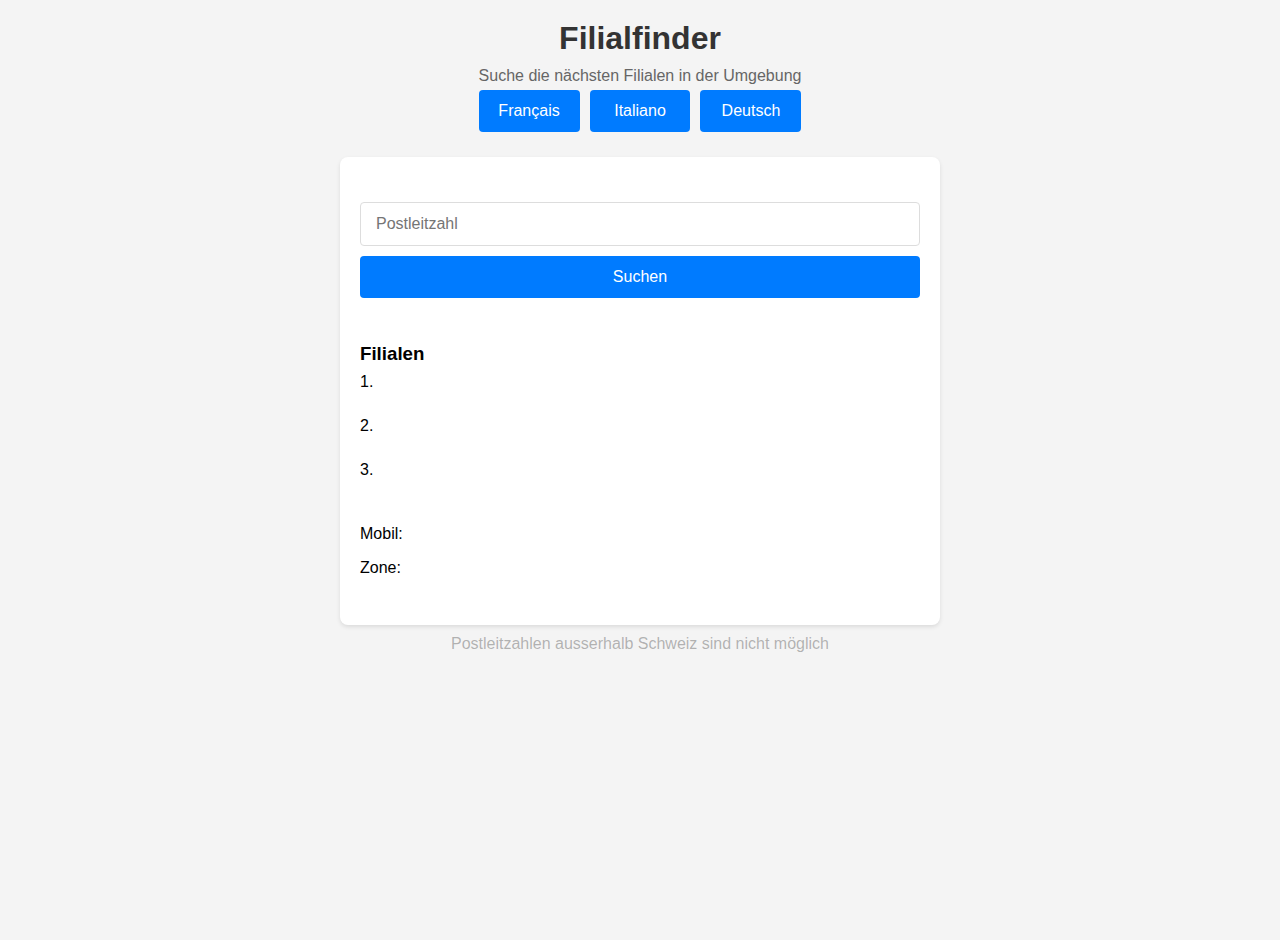
==== index.html @ 89641c9a "Add Keydown on searchinput" ====
<!DOCTYPE html>
<html lang="de">

<head>
    <meta charset="UTF-8">
    <meta name="viewport" content="width=device-width, initial-scale=1.0">
    <link rel="stylesheet" href="static/css/style.css">
    <script src="static/javascript/script.js" defer></script>
    <script src="static/javascript/zonefinder.js" defer></script>
    <title>Filialfinder</title>
</head>

<body>
    <header>
        <h1 id="title">Filialfinder</h1>
        <p id="under-title">Suche die nächsten Filialen in der Umgebung</p>
        <div id="language-container">
            <button id="french-language-button">Français</button>
            <button id="italian-language-button">Italiano</button>
            <button id="german-language-button">Deutsch</button>
        </div>
    </header>
    <main>
        <div>
            
        </div>
        <div>
            <input type="text" id="location" placeholder="Postleitzahl" maxlength="4"/>
            <button id="search-button">Suchen</button>
        </div>
        <div>
            <h3><span id="current-postalcode"></span></h3>
        </div>
        <div>
            <h3 id="h3-title">Filialen</h2>
                <ul>
                    <li>1. <span id="closest-location"></span></li>
                    <p id="closest-location-adress" class="adress"></p>

                    <li>2. <span id="second-location"></span></li>
                    <p id="second-location-adress" class="adress"></p>

                    <li>3. <span id="third-location"></span></li>
                    <p id="third-location-adress" class="adress"></p>
                </ul>
        </div>
        <div>
            
            <ul>
                <li>Mobil: <span id="mobile-filiale"></span></li>
                <li>Zone: <span id="zone-number"></span></li>
            </ul>
        </div>

    </main>
    <footer>
        <p id="footer-text">Postleitzahlen ausserhalb Schweiz sind nicht möglich</p>
    </footer>
</body>

</html>
---- static/css/style.css ----
* {
    margin: 0;
    padding: 0;
    box-sizing: border-box;
}

body {
    font-family: 'Arial', sans-serif; /* Ändere die Schriftart für ein moderneres Aussehen */
    margin: 20px;
    height: 100vh;
    display: flex;
    flex-direction: column;
    justify-content: start;
    align-items: center;
    background-color: #f4f4f4; /* Ein sanfter Hintergrund */
}

header {
    text-align: center;
    margin-bottom: 20px;
}

#language-container{
    display: flex;
    justify-content: center;
    gap: 10px;
}

#links{
    margin: 3px;
    display: flex;
    justify-content: center;
    gap: 10px;
}
a{
    text-decoration: none;
    color: #000;
    
}
#links a:visited{
    color: inherit;
}
header h1 {
    color: #333;
    margin-bottom: 10px;
}

header p {
    color: #666;
}

main {
    display: flex;
    flex-direction: column;
    width: 90%; /* Breite des Hauptinhalts anpassen */
    max-width: 600px; /* Maximale Breite für bessere Lesbarkeit */
    padding: 20px;
    background-color: #fff;
    border-radius: 8px;
    box-shadow: 0 2px 4px rgba(0, 0, 0, 0.1); /* Sanfter Schatten für Tiefe */
}

main > div {
    margin-bottom: 20px; /* Abstand zwischen den Abschnitten */
}

input,
button {
    padding: 12px 15px; /* Größere Eingabefelder und Buttons */
    margin: 5px 0;
    border: 1px solid #ddd;
    border-radius: 4px;
    font-size: 16px;
    width: 100%; /* Volle Breite für Eingabefeld und Button */
}

button {
    background-color: #007bff; /* Blauer Button */
    color: white;
    cursor: pointer;
    border: none;
}

ul{
    list-style-type: none;
}

li {
    padding: 8px 0px;
}

#loading-title{
    margin: 5px 0;
    color: #a8a7a7fb;
}

.adress{
    font-style: italic;
    color: #666;
    margin-bottom: 10px;
}

footer{
    margin-top: 10px;
    text-align: center;
    color: #66666677;
}
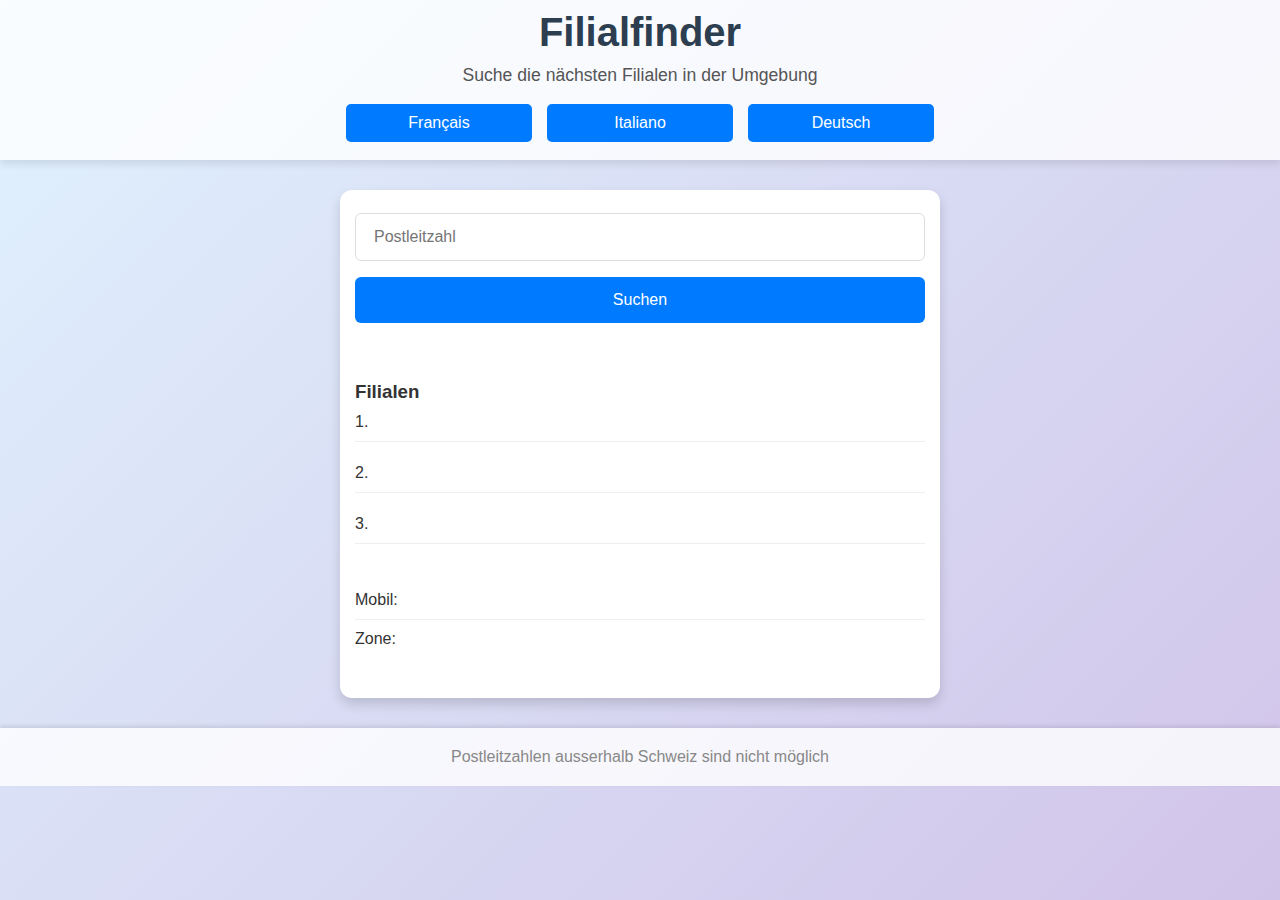
==== commit 97dba11c: "Add better styling" ====
--- a/index.html
+++ b/index.html
@@ -21,9 +21,6 @@
         </div>
     </header>
     <main>
-        <div>
-            
-        </div>
         <div>
             <input type="text" id="location" placeholder="Postleitzahl" maxlength="4"/>
             <button id="search-button">Suchen</button>
--- a/static/css/style.css
+++ b/static/css/style.css
@@ -5,103 +5,149 @@
 }
 
 body {
-    font-family: 'Arial', sans-serif; /* Ändere die Schriftart für ein moderneres Aussehen */
-    margin: 20px;
+    font-family: 'Segoe UI', Tahoma, Geneva, Verdana, sans-serif; /* Moderne Schriftart */
+    margin: 0; /* Entferne Standard-Margin */
     height: 100vh;
     display: flex;
     flex-direction: column;
-    justify-content: start;
+    justify-content: flex-start; /* Beginne oben */
     align-items: center;
-    background-color: #f4f4f4; /* Ein sanfter Hintergrund */
+    background: linear-gradient(135deg, #e0f2fe, #d1c4e9); /* Moderner Farbverlauf */
+    color: #333; /* Dunklerer Text für bessere Lesbarkeit */
 }
 
 header {
     text-align: center;
-    margin-bottom: 20px;
+    padding: 10px 20px; /* Mehr Platz um den Header */
+    width: 100%;
+    background-color: rgba(255, 255, 255, 0.8); /* Leicht transparenter Hintergrund */
+    box-shadow: 0 4px 8px rgba(0, 0, 0, 0.1);
 }
 
-#language-container{
+#language-container {
     display: flex;
     justify-content: center;
-    gap: 10px;
+    gap: 15px;
+    margin-top: 10px;
 }
 
-#links{
-    margin: 3px;
+#language-container button {
+    max-width: 15%;
+    padding: 10px 15px;
+    border: none;
+    border-radius: 5px;
+    background-color: #007bff;
+    color: white;
+    cursor: pointer;
+    transition: background-color 0.3s ease;
+}
+
+#language-container button:hover {
+    background-color: #0056b3;
+}
+
+#links {
+    margin: 10px 0;
     display: flex;
     justify-content: center;
-    gap: 10px;
+    gap: 15px;
 }
-a{
+
+a {
     text-decoration: none;
-    color: #000;
-    
+    color: #007bff; /* Blaue Links */
+    transition: color 0.3s ease;
 }
-#links a:visited{
-    color: inherit;
+
+a:hover {
+    color: #0056b3;
 }
+
 header h1 {
-    color: #333;
+    color: #2c3e50; /* Dunklerer Titel */
     margin-bottom: 10px;
+    font-size: 2.5em; /* Größerer Titel */
 }
 
 header p {
-    color: #666;
+    color: #555;
+    font-size: 1.1em;
 }
 
 main {
     display: flex;
     flex-direction: column;
-    width: 90%; /* Breite des Hauptinhalts anpassen */
-    max-width: 600px; /* Maximale Breite für bessere Lesbarkeit */
-    padding: 20px;
-    background-color: #fff;
-    border-radius: 8px;
-    box-shadow: 0 2px 4px rgba(0, 0, 0, 0.1); /* Sanfter Schatten für Tiefe */
+    width: 90%;
+    max-width: 600px;
+    padding: 15px;
+    background-color: white;
+    border-radius: 12px;
+    box-shadow: 0 6px 12px rgba(0, 0, 0, 0.15); /* Stärkerer Schatten */
+    margin-top: 30px;
 }
 
 main > div {
-    margin-bottom: 20px; /* Abstand zwischen den Abschnitten */
+    margin-bottom: 25px;
 }
 
 input,
 button {
-    padding: 12px 15px; /* Größere Eingabefelder und Buttons */
-    margin: 5px 0;
+    padding: 14px 18px;
+    margin: 8px 0;
     border: 1px solid #ddd;
-    border-radius: 4px;
+    border-radius: 6px;
     font-size: 16px;
-    width: 100%; /* Volle Breite für Eingabefeld und Button */
+    width: 100%;
+    transition: border-color 0.3s ease;
+}
+
+input:focus {
+    border-color: #007bff;
+    outline: none;
 }
 
 button {
-    background-color: #007bff; /* Blauer Button */
+    background-color: #007bff;
     color: white;
     cursor: pointer;
     border: none;
+    transition: background-color 0.3s ease;
 }
 
-ul{
+button:hover {
+    background-color: #0056b3;
+}
+
+ul {
     list-style-type: none;
 }
 
 li {
-    padding: 8px 0px;
+    padding: 10px 0;
+    border-bottom: 1px solid #eee;
 }
 
-#loading-title{
-    margin: 5px 0;
-    color: #a8a7a7fb;
+li:last-child {
+    border-bottom: none;
 }
 
-.adress{
-    font-style: italic;
-    color: #666;
-    margin-bottom: 10px;
+#loading-title {
+    margin: 8px 0;
+    color: #888;
 }
 
-footer{
-    margin-top: 10px;
+.adress {
+    font-style: italic;
+    color: #777;
+    margin-bottom: 12px;
+}
+
+footer {
+    margin-top: 30px;
     text-align: center;
-    color: #66666677;
+    color: #888;
+    padding: 20px;
+    background-color: rgba(255, 255, 255, 0.8);
+    box-shadow: 0 -2px 4px rgba(0, 0, 0, 0.1);
+    width: 100%;
 }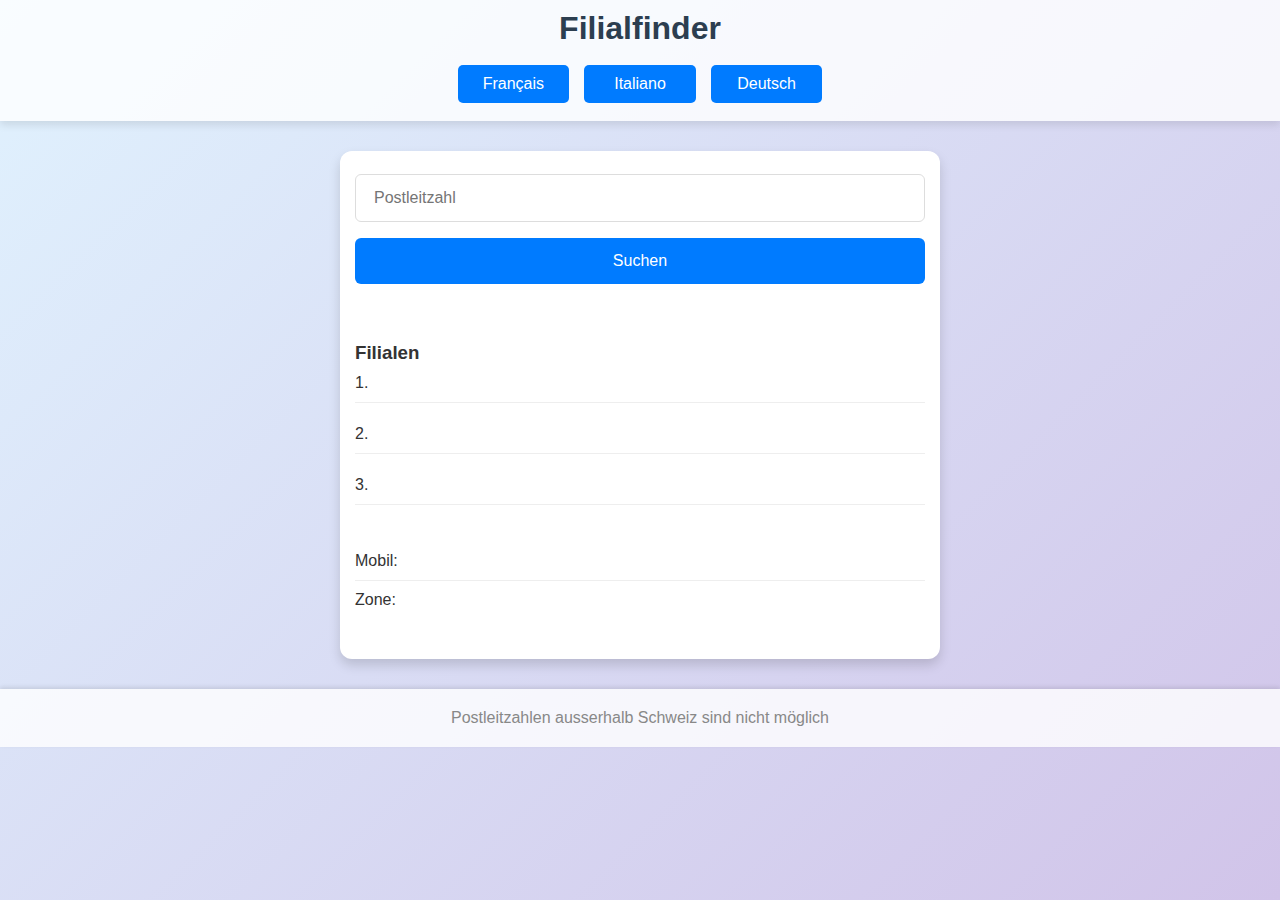
==== commit 88702a23: "Commit" ====
--- a/index.html
+++ b/index.html
@@ -13,7 +13,6 @@
 <body>
     <header>
         <h1 id="title">Filialfinder</h1>
-        <p id="under-title">Suche die nächsten Filialen in der Umgebung</p>
         <div id="language-container">
             <button id="french-language-button">Français</button>
             <button id="italian-language-button">Italiano</button>
--- a/static/css/style.css
+++ b/static/css/style.css
@@ -32,7 +32,7 @@
 }
 
 #language-container button {
-    max-width: 15%;
+    max-width: 9%;
     padding: 10px 15px;
     border: none;
     border-radius: 5px;
@@ -66,12 +66,12 @@
 header h1 {
     color: #2c3e50; /* Dunklerer Titel */
     margin-bottom: 10px;
-    font-size: 2.5em; /* Größerer Titel */
+    font-size: 2em; /* Größerer Titel */
 }
 
 header p {
     color: #555;
-    font-size: 1.1em;
+    font-size: 1em;
 }
 
 main {
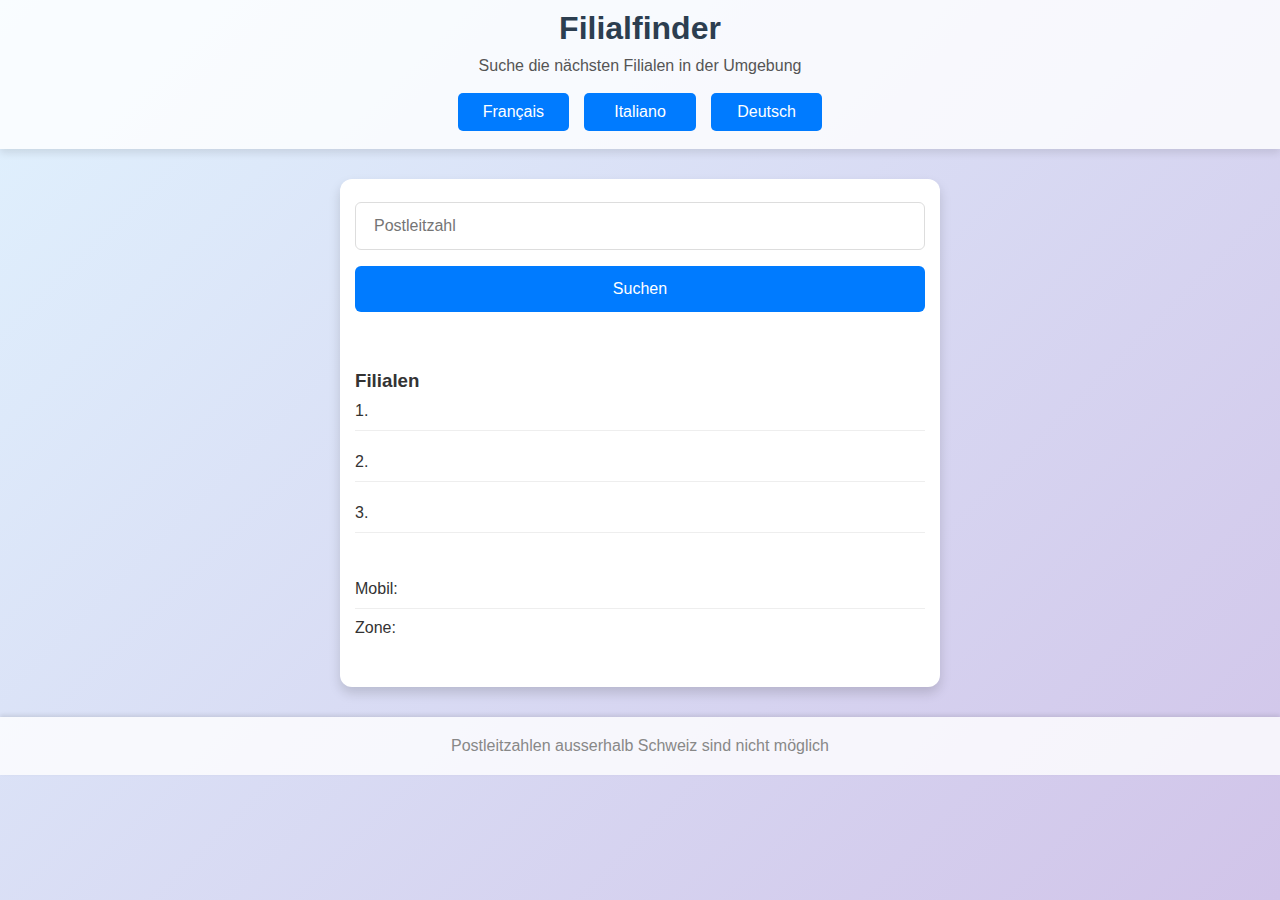
==== commit 2a5aeedf: "Add undertitle" ====
--- a/index.html
+++ b/index.html
@@ -13,6 +13,7 @@
 <body>
     <header>
         <h1 id="title">Filialfinder</h1>
+        <p id="under-title">Suche die nächsten Filialen in der Umgebung</p>
         <div id="language-container">
             <button id="french-language-button">Français</button>
             <button id="italian-language-button">Italiano</button>
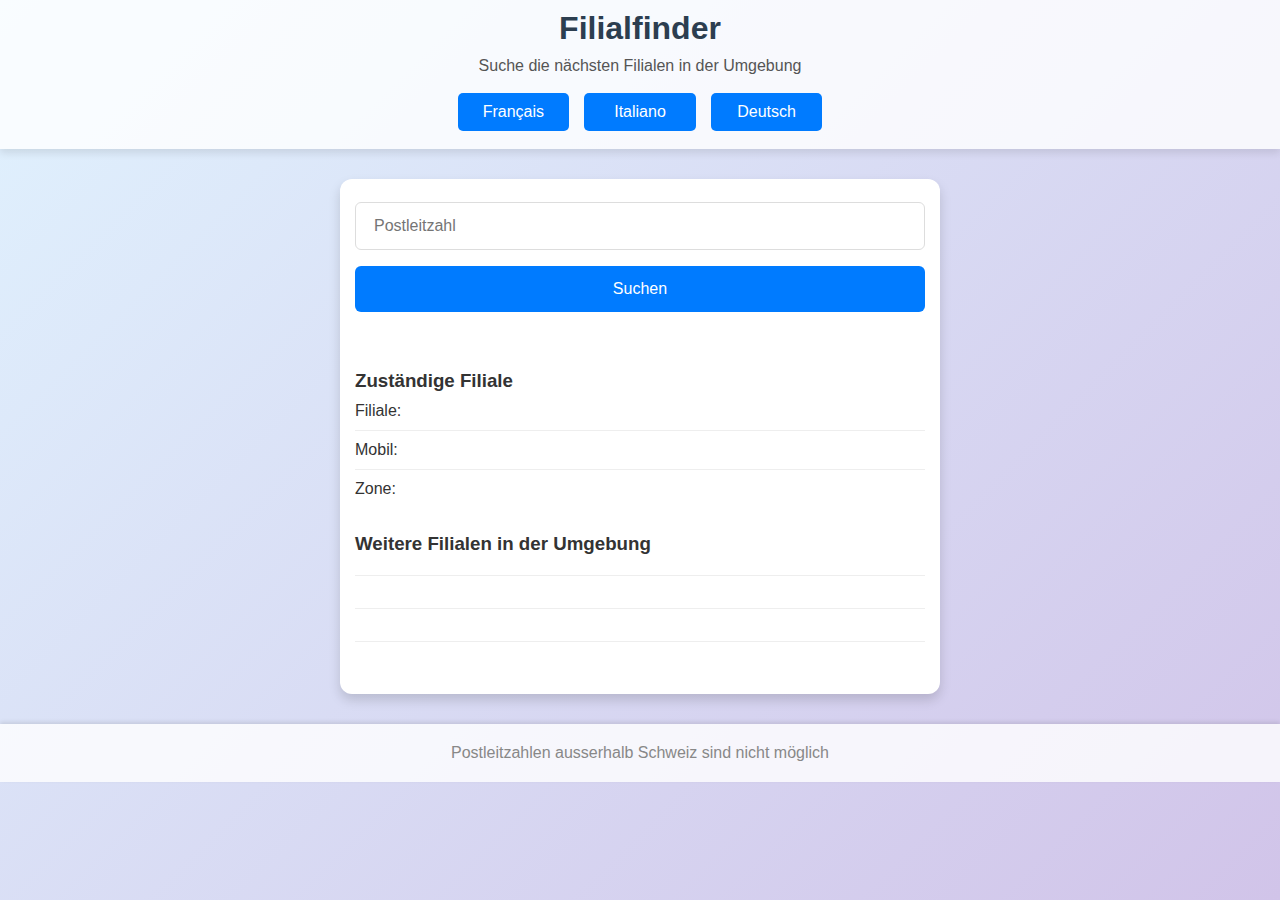
==== commit f8e093dc: "Change Order" ====
--- a/index.html
+++ b/index.html
@@ -22,30 +22,31 @@
     </header>
     <main>
         <div>
-            <input type="text" id="location" placeholder="Postleitzahl" maxlength="4"/>
+            <input type="text" id="location" placeholder="Postleitzahl" maxlength="4" />
             <button id="search-button">Suchen</button>
         </div>
         <div>
             <h3><span id="current-postalcode"></span></h3>
         </div>
         <div>
-            <h3 id="h3-title">Filialen</h2>
-                <ul>
-                    <li>1. <span id="closest-location"></span></li>
-                    <p id="closest-location-adress" class="adress"></p>
-
-                    <li>2. <span id="second-location"></span></li>
-                    <p id="second-location-adress" class="adress"></p>
-
-                    <li>3. <span id="third-location"></span></li>
-                    <p id="third-location-adress" class="adress"></p>
-                </ul>
+            <h3 id="">Zuständige Filiale</h3>
+            <ul>
+                <li>Filiale: <span id="closest-filiale"></span></li>
+                <li>Mobil: <span id="mobile-filiale"></span></li>
+                <li>Zone: <span id="zone-number"></span></li>
+            </ul>
         </div>
         <div>
-            
+            <h3 id="h3-title">Weitere Filialen in der Umgebung</h3>
             <ul>
-                <li>Mobil: <span id="mobile-filiale"></span></li>
-                <li>Zone: <span id="zone-number"></span></li>
+                <li><span id="closest-location"></span></li>
+                <p id="closest-location-adress" class="adress"></p>
+
+                <li><span id="second-location"></span></li>
+                <p id="second-location-adress" class="adress"></p>
+
+                <li><span id="third-location"></span></li>
+                <p id="third-location-adress" class="adress"></p>
             </ul>
         </div>
 
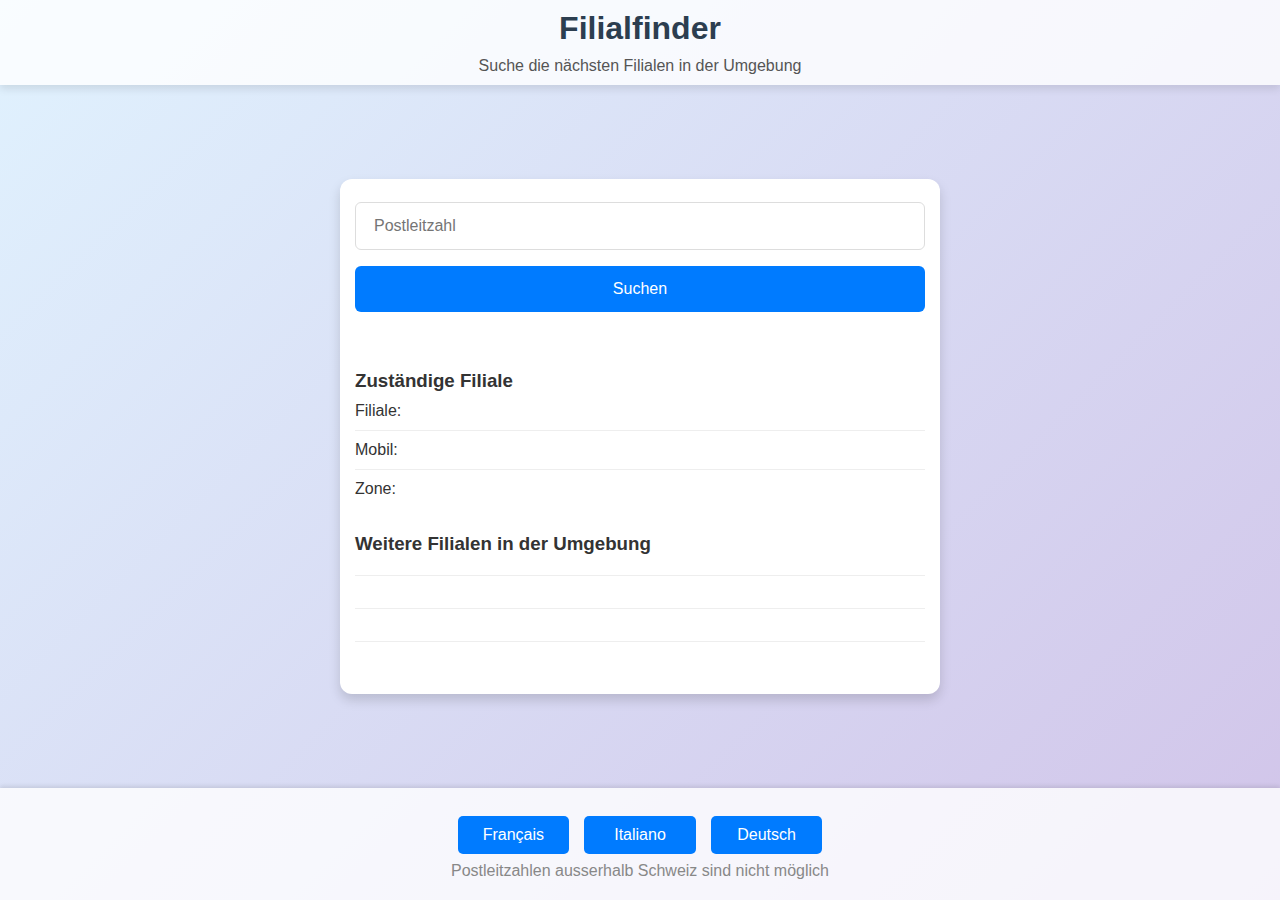
==== commit e66aa76f: "Button movement" ====
--- a/index.html
+++ b/index.html
@@ -14,11 +14,6 @@
     <header>
         <h1 id="title">Filialfinder</h1>
         <p id="under-title">Suche die nächsten Filialen in der Umgebung</p>
-        <div id="language-container">
-            <button id="french-language-button">Français</button>
-            <button id="italian-language-button">Italiano</button>
-            <button id="german-language-button">Deutsch</button>
-        </div>
     </header>
     <main>
         <div>
@@ -29,7 +24,7 @@
             <h3><span id="current-postalcode"></span></h3>
         </div>
         <div>
-            <h3 id="">Zuständige Filiale</h3>
+            <h3 id="upper-title">Zuständige Filiale</h3>
             <ul>
                 <li>Filiale: <span id="closest-filiale"></span></li>
                 <li>Mobil: <span id="mobile-filiale"></span></li>
@@ -37,7 +32,7 @@
             </ul>
         </div>
         <div>
-            <h3 id="h3-title">Weitere Filialen in der Umgebung</h3>
+            <h3 id="lower-title">Weitere Filialen in der Umgebung</h3>
             <ul>
                 <li><span id="closest-location"></span></li>
                 <p id="closest-location-adress" class="adress"></p>
@@ -49,9 +44,14 @@
                 <p id="third-location-adress" class="adress"></p>
             </ul>
         </div>
-
     </main>
+    
     <footer>
+        <div id="language-container">
+            <button id="french-language-button">Français</button>
+            <button id="italian-language-button">Italiano</button>
+            <button id="german-language-button">Deutsch</button>
+        </div>
         <p id="footer-text">Postleitzahlen ausserhalb Schweiz sind nicht möglich</p>
     </footer>
 </body>
--- a/static/css/style.css
+++ b/static/css/style.css
@@ -7,10 +7,10 @@
 body {
     font-family: 'Segoe UI', Tahoma, Geneva, Verdana, sans-serif; /* Moderne Schriftart */
     margin: 0; /* Entferne Standard-Margin */
-    height: 100vh;
+    min-height: 100vh;
     display: flex;
     flex-direction: column;
-    justify-content: flex-start; /* Beginne oben */
+    justify-content: space-between; /* Beginne oben */
     align-items: center;
     background: linear-gradient(135deg, #e0f2fe, #d1c4e9); /* Moderner Farbverlauf */
     color: #333; /* Dunklerer Text für bessere Lesbarkeit */
@@ -28,7 +28,6 @@
     display: flex;
     justify-content: center;
     gap: 15px;
-    margin-top: 10px;
 }
 
 #language-container button {
